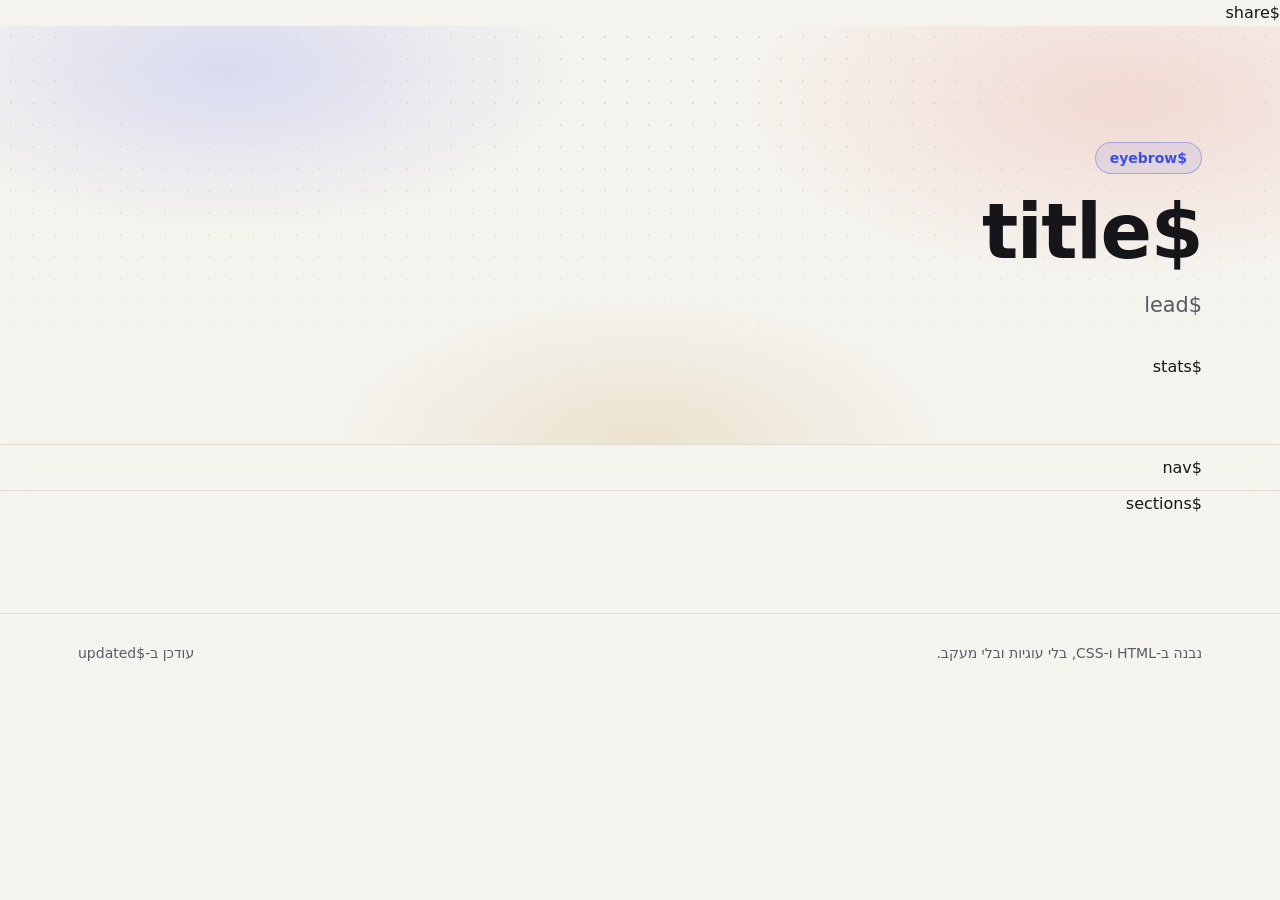
==== templates/index.html @ 49777cdf "Portfolio site: הנחתי, Steam Switcher and Hebrew game translations A static Hebrew page that lists t" ====
<!doctype html>
<html lang="he" dir="rtl">
<head>
  <meta charset="utf-8">
  <meta name="viewport" content="width=device-width, initial-scale=1">
  <title>$title</title>
  <meta name="description" content="$description">
  <meta property="og:type" content="website">
  <meta property="og:locale" content="he_IL">
  <meta property="og:site_name" content="$title">
  <meta property="og:title" content="$title">
  <meta property="og:description" content="$description">
  <meta name="twitter:card" content="summary_large_image">$share
  <meta name="color-scheme" content="light dark">
  <meta name="theme-color" content="#f5f3ee" media="(prefers-color-scheme: light)">
  <meta name="theme-color" content="#0d0e12" media="(prefers-color-scheme: dark)">
  <link rel="icon" href="favicon.svg" type="image/svg+xml">
  <link rel="preload" href="fonts/heebo.woff2" as="font" type="font/woff2" crossorigin>
  <link rel="stylesheet" href="site.css">
</head>
<body>
  <a class="skip" href="#main">דילוג לפרויקטים</a>

  <header class="hero">
    <div class="wrap">
      <p class="eyebrow">$eyebrow</p>
      <h1>$title</h1>
      <p class="lead">$lead</p>
      <dl class="stats">$stats</dl>
    </div>
  </header>

  <nav class="cats" aria-label="קטגוריות">
    <div class="wrap">$nav</div>
  </nav>

  <main id="main" class="wrap">$sections
  </main>

  <footer class="foot">
    <div class="wrap">
      <p>נבנה ב-HTML ו-CSS, בלי עוגיות ובלי מעקב.</p>
      <p>עודכן ב-$updated</p>
    </div>
  </footer>
</body>
</html>
---- templates/site.css ----
@font-face {
  font-family: 'Heebo';
  src: url('fonts/heebo.woff2') format('woff2-variations'),
       url('fonts/heebo.woff2') format('woff2');
  font-weight: 100 900;
  font-display: swap;
}

:root {
  color-scheme: light dark;
  --bg: #f5f3ee;
  --surface: #ffffff;
  --text: #16151a;
  --body: #34323b;
  --muted: #5c5966;
  --line: #e2ded4;
  --chip: #eeebe3;
  --accent: #3b4fe0;
  --shadow: 0 1px 2px rgb(20 18 30 / .05), 0 10px 30px -14px rgb(20 18 30 / .22);
  --shadow-hover: 0 2px 4px rgb(20 18 30 / .06), 0 24px 44px -18px rgb(20 18 30 / .34);
  --st-released: #15803d;
  --st-soon: #4f46e5;
  --st-working: #0f766e;
  --st-dev: #b45309;
  --st-alpha: #c2410c;
  --st-testing: #0369a1;
  --st-experimental: #7c3aed;
  --glow-1: rgb(224 83 61 / .16);
  --glow-2: rgb(91 108 255 / .18);
  --glow-3: rgb(184 137 43 / .16);
  --radius: 18px;
  --gutter: 16px;
}

@media (prefers-color-scheme: dark) {
  :root {
    --bg: #0d0e12;
    --surface: #15171d;
    --text: #eeedf3;
    --body: #cfcdd8;
    --muted: #a09eab;
    --line: #262932;
    --chip: #1f222b;
    --accent: #95a4ff;
    --shadow: 0 1px 2px rgb(0 0 0 / .4), 0 10px 30px -14px rgb(0 0 0 / .7);
    --shadow-hover: 0 2px 4px rgb(0 0 0 / .45), 0 24px 44px -18px rgb(0 0 0 / .85);
    --st-released: #4ade80;
    --st-soon: #a5b4fc;
    --st-working: #2dd4bf;
    --st-dev: #fbbf24;
    --st-alpha: #fb923c;
    --st-testing: #38bdf8;
    --st-experimental: #c4b5fd;
    --glow-1: rgb(224 83 61 / .20);
    --glow-2: rgb(91 108 255 / .24);
    --glow-3: rgb(184 137 43 / .16);
  }
}

@media (min-width: 740px) {
  :root { --gutter: 28px; }
}

*, *::before, *::after { box-sizing: border-box; }

html {
  -webkit-text-size-adjust: 100%;
  scroll-behavior: smooth;
  scroll-padding-top: 76px;
}

body {
  margin: 0;
  background: var(--bg);
  color: var(--text);
  font-family: 'Heebo', system-ui, -apple-system, 'Segoe UI', Arial, sans-serif;
  font-size: 1rem;
  line-height: 1.6;
  overflow-wrap: break-word;
}

img { max-width: 100%; }

/* A Hebrew prefix glued to a Latin word ("ב-WebGL") never breaks after the hyphen. */
.nw { white-space: nowrap; }

.lead, .summary, .highlights, .category-head p { text-wrap: pretty; }

a { color: var(--accent); }

:focus-visible {
  outline: 3px solid var(--accent);
  outline-offset: 2px;
  border-radius: 6px;
}

.wrap {
  width: 100%;
  max-width: 1180px;
  margin-inline: auto;
  padding-inline: var(--gutter);
}

.skip {
  position: absolute;
  inset-inline-start: 12px;
  top: -80px;
  z-index: 20;
  padding: 8px 14px;
  border-radius: 10px;
  background: var(--text);
  color: var(--bg);
  font-weight: 700;
  text-decoration: none;
}
.skip:focus { top: 12px; }

/* ------------------------------------------------------------ hero */

.hero {
  position: relative;
  isolation: isolate;
  overflow: hidden;
  padding-block: clamp(56px, 10vw, 116px) clamp(36px, 6vw, 64px);
}

.hero::before {
  content: "";
  position: absolute;
  inset: 0;
  z-index: -2;
  background:
    radial-gradient(42% 60% at 88% 18%, var(--glow-1), transparent 70%),
    radial-gradient(38% 55% at 18% 10%, var(--glow-2), transparent 70%),
    radial-gradient(34% 50% at 50% 100%, var(--glow-3), transparent 70%);
}

.hero::after {
  content: "";
  position: absolute;
  inset: 0;
  z-index: -1;
  background-image: radial-gradient(var(--line) 1.2px, transparent 1.2px);
  background-size: 22px 22px;
  -webkit-mask-image: linear-gradient(to bottom, #000 20%, transparent 95%);
  mask-image: linear-gradient(to bottom, #000 20%, transparent 95%);
}

.eyebrow {
  display: inline-block;
  margin: 0 0 18px;
  padding: 4px 14px;
  border: 1px solid color-mix(in srgb, var(--accent) 35%, transparent);
  border-radius: 999px;
  background: color-mix(in srgb, var(--accent) 9%, transparent);
  color: var(--accent);
  font-size: .875rem;
  font-weight: 600;
}

h1 {
  margin: 0 0 18px;
  font-size: clamp(2.5rem, 8vw, 4.75rem);
  font-weight: 900;
  line-height: 1.04;
  letter-spacing: -0.02em;
}

.lead {
  max-width: 42ch;
  margin: 0 0 32px;
  color: var(--muted);
  font-size: clamp(1.075rem, 2.4vw, 1.3rem);
}

.stats {
  display: flex;
  flex-wrap: wrap;
  gap: 12px;
  margin: 0;
}

.stats div {
  display: flex;
  flex-direction: column-reverse;
  flex: 1 1 auto;
  max-width: 180px;
  padding: 12px 16px;
  border: 1px solid var(--line);
  border-radius: 14px;
  background: var(--surface);
  box-shadow: var(--shadow);
}

.stats dd {
  margin: 0;
  font-size: clamp(1.6rem, 5vw, 2rem);
  font-weight: 800;
  line-height: 1.1;
  font-variant-numeric: tabular-nums;
}

.stats dt {
  color: var(--muted);
  font-size: .875rem;
  line-height: 1.35;
  white-space: nowrap;
}

/* ------------------------------------------------------------ category nav */

.cats {
  position: sticky;
  top: 0;
  z-index: 10;
  border-block: 1px solid var(--line);
  background: color-mix(in srgb, var(--bg) 84%, transparent);
  -webkit-backdrop-filter: saturate(1.4) blur(12px);
  backdrop-filter: saturate(1.4) blur(12px);
}

.cats .wrap {
  display: flex;
  gap: 8px;
  padding-block: 10px;
  overflow-x: auto;
  scrollbar-width: none;
}
.cats .wrap::-webkit-scrollbar { display: none; }

.cats a {
  flex: none;
  display: inline-flex;
  align-items: center;
  gap: 8px;
  padding: 6px 14px;
  border: 1px solid transparent;
  border-radius: 999px;
  background: var(--chip);
  color: var(--text);
  font-size: .9375rem;
  font-weight: 600;
  text-decoration: none;
  transition: background-color .2s, border-color .2s;
}
.cats a:hover { border-color: var(--line); background: var(--surface); }

.count {
  min-width: 22px;
  padding: 0 7px;
  border-radius: 999px;
  background: var(--surface);
  color: var(--muted);
  font-size: .75rem;
  font-weight: 700;
  text-align: center;
}

/* ------------------------------------------------------------ sections */

.category { padding-top: clamp(40px, 7vw, 72px); }

.category-head {
  display: flex;
  flex-wrap: wrap;
  align-items: baseline;
  gap: 2px 16px;
  margin-bottom: 22px;
}

.category-head h2 {
  margin: 0;
  font-size: clamp(1.6rem, 4vw, 2.2rem);
  font-weight: 800;
  letter-spacing: -0.01em;
}

.category-head p { margin: 0; color: var(--muted); }

.grid {
  display: grid;
  grid-template-columns: repeat(auto-fill, minmax(min(100%, 330px), 1fr));
  gap: 20px;
}

/* ------------------------------------------------------------ cards */

.card {
  display: flex;
  flex-direction: column;
  min-width: 0;
  overflow: hidden;
  border: 1px solid var(--line);
  border-radius: var(--radius);
  background: var(--surface);
  box-shadow: var(--shadow);
  transition: transform .25s ease, box-shadow .25s ease, border-color .25s ease;
}

.card:hover {
  transform: translateY(-3px);
  border-color: color-mix(in srgb, var(--card-accent) 45%, var(--line));
  box-shadow: var(--shadow-hover);
}

.cover {
  aspect-ratio: 16 / 10;
  overflow: hidden;
  background: var(--card-accent);
}

.cover img {
  display: block;
  width: 100%;
  height: 100%;
  object-fit: cover;
  transition: transform .5s ease;
}
.card:hover .cover img { transform: scale(1.03); }

/* The card color should match the image's own background, so the fitted image has no visible edge. */
.cover--contain { padding: 14px; }
.cover--contain img { object-fit: contain; }

.card-body {
  display: flex;
  flex: 1;
  flex-direction: column;
  gap: 10px;
  padding: 18px 20px 20px;
}

.meta {
  display: flex;
  align-items: center;
  gap: 10px;
  font-size: .8125rem;
}

.status {
  display: inline-flex;
  align-items: center;
  gap: 7px;
  color: var(--st, var(--muted));
  font-weight: 700;
}
.status::before {
  content: "";
  width: 8px;
  height: 8px;
  border-radius: 50%;
  background: currentColor;
  box-shadow: 0 0 0 3px color-mix(in srgb, currentColor 22%, transparent);
}
.status--released { --st: var(--st-released); }
.status--soon { --st: var(--st-soon); }
.status--working { --st: var(--st-working); }
.status--dev { --st: var(--st-dev); }
.status--alpha { --st: var(--st-alpha); }
.status--testing { --st: var(--st-testing); }
.status--experimental { --st: var(--st-experimental); }

.version {
  color: var(--muted);
  font-variant-numeric: tabular-nums;
}

.card h3 {
  margin: 0;
  font-size: 1.35rem;
  font-weight: 800;
  line-height: 1.25;
}

.card h3 .sub {
  display: block;
  margin-top: 2px;
  color: var(--muted);
  font-size: .9375rem;
  font-weight: 500;
}

.summary {
  margin: 0;
  color: var(--body);
}

.tech {
  display: flex;
  flex-wrap: wrap;
  gap: 6px;
  margin: 2px 0 auto;
  padding: 0;
  list-style: none;
}

.tech li {
  padding: 2px 10px;
  border-radius: 999px;
  background: var(--chip);
  color: var(--muted);
  font-size: .75rem;
  font-weight: 600;
}

details {
  margin-top: 6px;
  padding-top: 12px;
  border-top: 1px solid var(--line);
}

summary {
  display: inline-flex;
  align-items: center;
  gap: 8px;
  color: var(--accent);
  font-size: .9375rem;
  font-weight: 600;
  list-style: none;
  cursor: pointer;
}
summary::-webkit-details-marker { display: none; }
summary::after {
  content: "";
  width: 7px;
  height: 7px;
  margin-top: -3px;
  border: solid currentColor;
  border-width: 0 2px 2px 0;
  transform: rotate(45deg);
  transition: transform .2s ease, margin .2s ease;
}
details[open] summary::after { margin-top: 3px; transform: rotate(-135deg); }

.highlights {
  display: grid;
  gap: 6px;
  margin: 10px 0 0;
  padding-inline-start: 1.15em;
  color: var(--body);
  font-size: .9375rem;
}
.highlights li::marker { color: var(--card-accent); }

.links {
  display: flex;
  flex-wrap: wrap;
  gap: 8px;
  padding-top: 6px;
}

.btn {
  display: inline-flex;
  align-items: center;
  gap: 8px;
  padding: 9px 16px;
  border-radius: 12px;
  background: var(--text);
  color: var(--bg);
  font-size: .9375rem;
  font-weight: 700;
  text-decoration: none;
  transition: opacity .2s;
}
.btn:hover { opacity: .86; }

/* ------------------------------------------------------------ 404 */

.notfound {
  display: grid;
  align-content: center;
  min-height: 100vh;
  min-height: 100dvh;
}

.notfound-code {
  margin: 0 0 8px;
  background: linear-gradient(120deg, #6d7dff, #e0533d);
  -webkit-background-clip: text;
  background-clip: text;
  color: transparent;
  font-size: clamp(5rem, 22vw, 10rem);
  font-weight: 900;
  line-height: 1;
  letter-spacing: -0.04em;
}

/* ------------------------------------------------------------ footer */

.foot {
  margin-top: clamp(56px, 9vw, 96px);
  padding-block: 28px 40px;
  border-top: 1px solid var(--line);
  color: var(--muted);
  font-size: .875rem;
}

.foot .wrap {
  display: flex;
  flex-wrap: wrap;
  justify-content: space-between;
  gap: 4px 24px;
}

.foot p { margin: 0; }

@media (prefers-reduced-motion: reduce) {
  html { scroll-behavior: auto; }
  .card, .cover img, .cats a, .btn, summary::after { transition: none; }
  .card:hover { transform: none; }
  .card:hover .cover img { transform: none; }
}
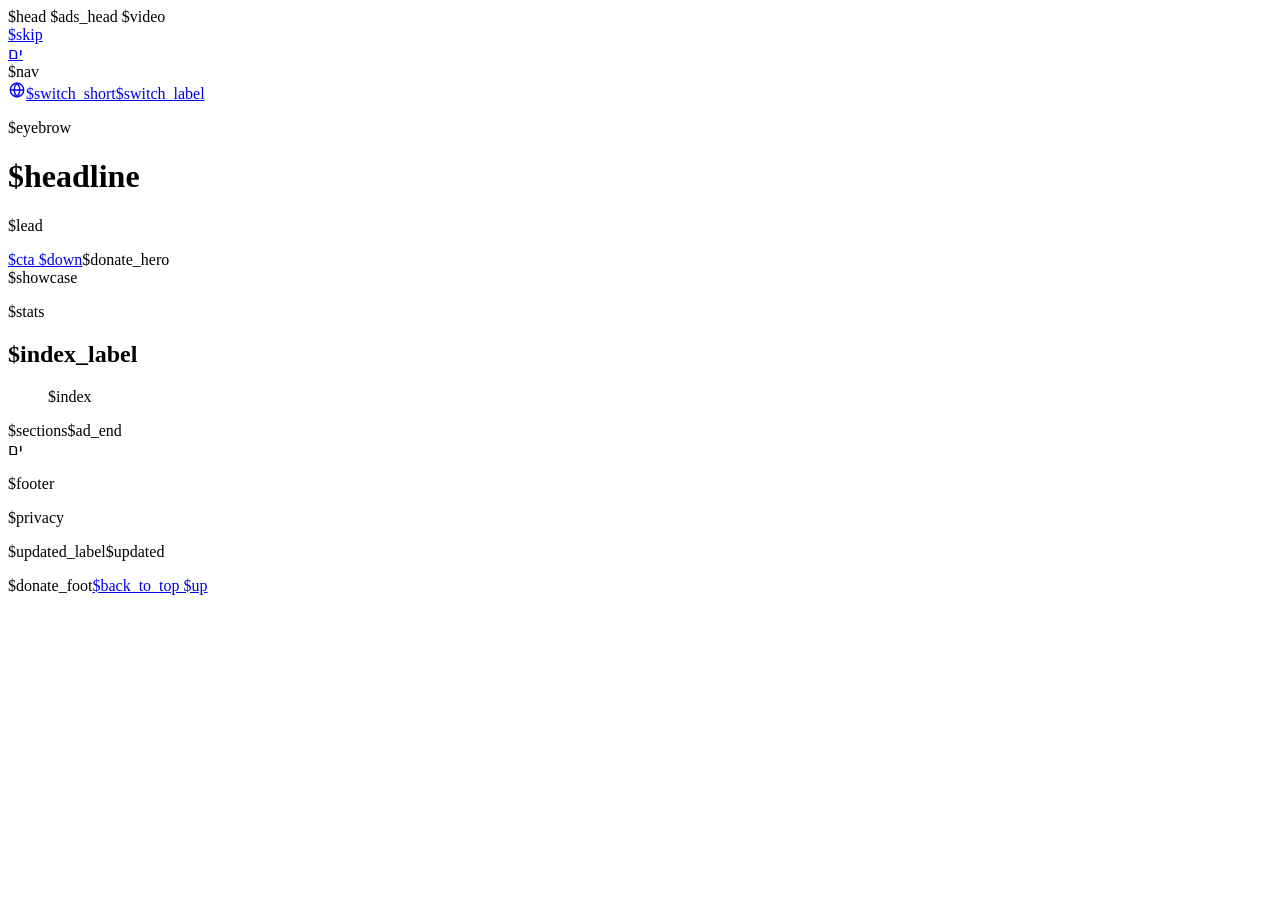
==== commit fe4a9dc3: "Redesign: Aurora look, English version, background video A dark aurora built from the projects' colo" ====
--- a/templates/index.html
+++ b/templates/index.html
@@ -1,46 +1,70 @@
 <!doctype html>
-<html lang="he" dir="rtl">
+<html lang="$lang" dir="$dir">
 <head>
   <meta charset="utf-8">
   <meta name="viewport" content="width=device-width, initial-scale=1">
   <title>$title</title>
-  <meta name="description" content="$description">
+  <script>document.documentElement.classList.add('js')</script>
+  <meta name="description" content="$description">$head
   <meta property="og:type" content="website">
-  <meta property="og:locale" content="he_IL">
+  <meta property="og:locale" content="$locale">
   <meta property="og:site_name" content="$title">
   <meta property="og:title" content="$title">
   <meta property="og:description" content="$description">
-  <meta name="twitter:card" content="summary_large_image">$share
-  <meta name="color-scheme" content="light dark">
-  <meta name="theme-color" content="#f5f3ee" media="(prefers-color-scheme: light)">
-  <meta name="theme-color" content="#0d0e12" media="(prefers-color-scheme: dark)">
-  <link rel="icon" href="favicon.svg" type="image/svg+xml">
-  <link rel="preload" href="fonts/heebo.woff2" as="font" type="font/woff2" crossorigin>
-  <link rel="stylesheet" href="site.css">
+  <meta name="twitter:card" content="summary_large_image">
+  <meta name="color-scheme" content="dark light">
+  <meta name="theme-color" content="#f3f1fa" media="(prefers-color-scheme: light)">
+  <meta name="theme-color" content="#07070e" media="(prefers-color-scheme: dark)">
+  <link rel="icon" href="${root}favicon.svg" type="image/svg+xml">
+  <link rel="preload" href="${root}fonts/heebo.woff2" as="font" type="font/woff2" crossorigin>
+  <link rel="preload" href="${root}fonts/rubik.woff2" as="font" type="font/woff2" crossorigin>
+  <link rel="stylesheet" href="${root}site.css">
+  <script src="${root}site.js" defer></script>$ads_head
 </head>
-<body>
-  <a class="skip" href="#main">דילוג לפרויקטים</a>
+<body style="$aurora">$video
+  <div class="aurora" aria-hidden="true"><i></i><i></i><i></i><i></i><i></i></div>
+  <a class="skip" href="#main">$skip</a>
 
-  <header class="hero">
-    <div class="wrap">
-      <p class="eyebrow">$eyebrow</p>
-      <h1>$title</h1>
-      <p class="lead">$lead</p>
-      <dl class="stats">$stats</dl>
+  <nav class="topbar" aria-label="$nav_label">
+    <div class="wrap topbar-inner">
+      <a class="brand" href="#top" aria-label="$home_label"><span class="brand-mark" aria-hidden="true">ים</span></a>
+      <div class="cats" role="group" aria-label="$cats_label">$nav</div>
+      <button class="motion" type="button" aria-pressed="false" hidden><svg class="motion-pause" viewBox="0 0 24 24" width="18" height="18" aria-hidden="true" focusable="false"><path d="M8 5v14M16 5v14" fill="none" stroke="currentColor" stroke-width="2.6" stroke-linecap="round"/></svg><svg class="motion-play" viewBox="0 0 24 24" width="18" height="18" aria-hidden="true" focusable="false"><path d="M8 5.5v13l11-6.5z" fill="currentColor"/></svg><span class="motion-label">$motion_label</span></button>
+      <a class="lang" href="$switch_href" hreflang="$switch_lang" lang="$switch_lang" dir="$switch_dir"><svg viewBox="0 0 24 24" width="18" height="18" aria-hidden="true" focusable="false"><g fill="none" stroke="currentColor" stroke-width="1.8"><circle cx="12" cy="12" r="9"/><path d="M3 12h18M12 3c2.6 2.6 3.8 5.6 3.8 9s-1.2 6.4-3.8 9c-2.6-2.6-3.8-5.6-3.8-9S9.4 5.6 12 3z"/></g></svg><span class="lang-short" aria-hidden="true">$switch_short</span><span class="lang-full">$switch_label</span></a>
+    </div>
+  </nav>
+
+  <header class="hero $hero_class" id="top">
+    <div class="curtains" aria-hidden="true"><i></i><i></i><i></i><i></i></div>
+    <div class="horizon" aria-hidden="true"></div>
+    <div class="wrap hero-grid">
+      <div class="hero-copy">
+        <p class="eyebrow"><span class="eyebrow-dot" aria-hidden="true"></span>$eyebrow</p>
+        <h1><span class="sheen">$headline</span></h1>
+        <p class="lead">$lead</p>
+        <div class="hero-actions">
+          <a class="btn btn--glow" href="#main">$cta $down</a>$donate_hero
+        </div>
+      </div>$showcase
+      <div class="hero-meta">
+        <dl class="stats">$stats</dl>
+        <nav class="index$index_class" aria-labelledby="index-title">
+          <h2 class="index-title" id="index-title">$index_label</h2>
+          <ol>$index</ol>
+        </nav>
+      </div>
     </div>
   </header>
 
-  <nav class="cats" aria-label="קטגוריות">
-    <div class="wrap">$nav</div>
-  </nav>
-
-  <main id="main" class="wrap">$sections
+  <main id="main" class="wrap">$sections$ad_end
   </main>
 
   <footer class="foot">
-    <div class="wrap">
-      <p>נבנה ב-HTML ו-CSS, בלי עוגיות ובלי מעקב.</p>
-      <p>עודכן ב-$updated</p>
+    <div class="wrap foot-inner">
+      <span class="brand-mark brand-mark--small" aria-hidden="true">ים</span>
+      <p>$footer</p>$privacy
+      <p class="foot-date">$updated_label<time datetime="$updated_iso" dir="ltr">$updated</time></p>
+      <div class="foot-actions">$donate_foot<a class="to-top" href="#top">$back_to_top $up</a></div>
     </div>
   </footer>
 </body>
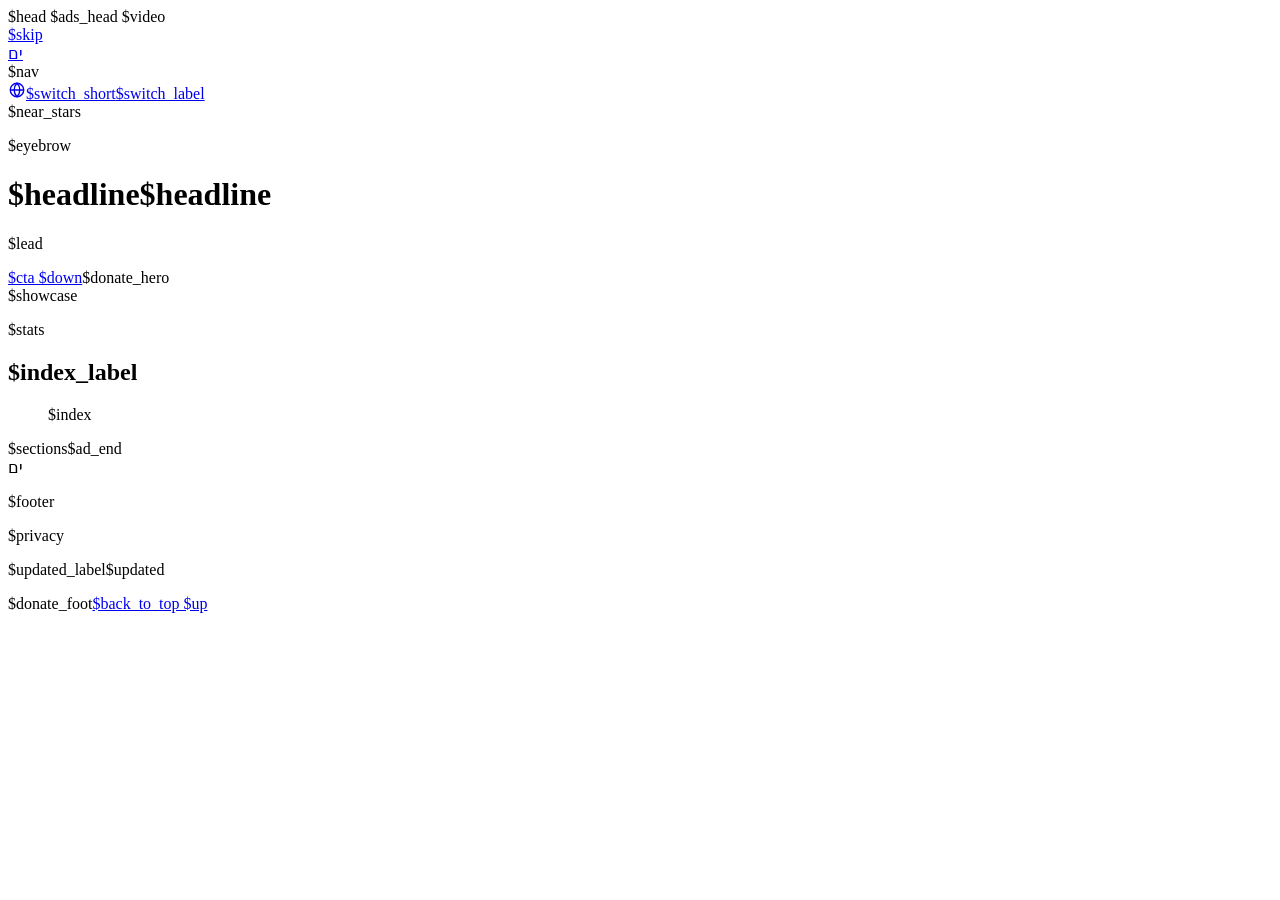
==== commit f167d3fb: "Space hero, glow effects, card light, version sync, Ko-fi The hero is now a night sky: layered stars" ====
--- a/templates/index.html
+++ b/templates/index.html
@@ -29,21 +29,27 @@
     <div class="wrap topbar-inner">
       <a class="brand" href="#top" aria-label="$home_label"><span class="brand-mark" aria-hidden="true">ים</span></a>
       <div class="cats" role="group" aria-label="$cats_label">$nav</div>
-      <button class="motion" type="button" aria-pressed="false" hidden><svg class="motion-pause" viewBox="0 0 24 24" width="18" height="18" aria-hidden="true" focusable="false"><path d="M8 5v14M16 5v14" fill="none" stroke="currentColor" stroke-width="2.6" stroke-linecap="round"/></svg><svg class="motion-play" viewBox="0 0 24 24" width="18" height="18" aria-hidden="true" focusable="false"><path d="M8 5.5v13l11-6.5z" fill="currentColor"/></svg><span class="motion-label">$motion_label</span></button>
       <a class="lang" href="$switch_href" hreflang="$switch_lang" lang="$switch_lang" dir="$switch_dir"><svg viewBox="0 0 24 24" width="18" height="18" aria-hidden="true" focusable="false"><g fill="none" stroke="currentColor" stroke-width="1.8"><circle cx="12" cy="12" r="9"/><path d="M3 12h18M12 3c2.6 2.6 3.8 5.6 3.8 9s-1.2 6.4-3.8 9c-2.6-2.6-3.8-5.6-3.8-9S9.4 5.6 12 3z"/></g></svg><span class="lang-short" aria-hidden="true">$switch_short</span><span class="lang-full">$switch_label</span></a>
     </div>
   </nav>
 
   <header class="hero $hero_class" id="top">
     <div class="curtains" aria-hidden="true"><i></i><i></i><i></i><i></i></div>
-    <div class="horizon" aria-hidden="true"></div>
+    <div class="space" aria-hidden="true">
+      <div class="nebula"></div>
+      <div class="stars stars--far"><i></i></div>
+      <div class="stars stars--mid"><i></i></div>
+      <div class="stars stars--near">$near_stars</div>
+      <div class="meteors"><i></i><i></i><i></i></div>
+    </div>
+    <div class="horizon" aria-hidden="true"><i class="rim-light"><i></i></i></div>
     <div class="wrap hero-grid">
       <div class="hero-copy">
         <p class="eyebrow"><span class="eyebrow-dot" aria-hidden="true"></span>$eyebrow</p>
-        <h1><span class="sheen">$headline</span></h1>
+        <h1><span class="sheen">$headline</span><span class="shine" aria-hidden="true"><span>$headline</span></span></h1>
         <p class="lead">$lead</p>
         <div class="hero-actions">
-          <a class="btn btn--glow" href="#main">$cta $down</a>$donate_hero
+          <span class="cta"><span class="cta-glow" aria-hidden="true"></span><a class="btn btn--glow" href="#main">$cta $down</a></span>$donate_hero
         </div>
       </div>$showcase
       <div class="hero-meta">
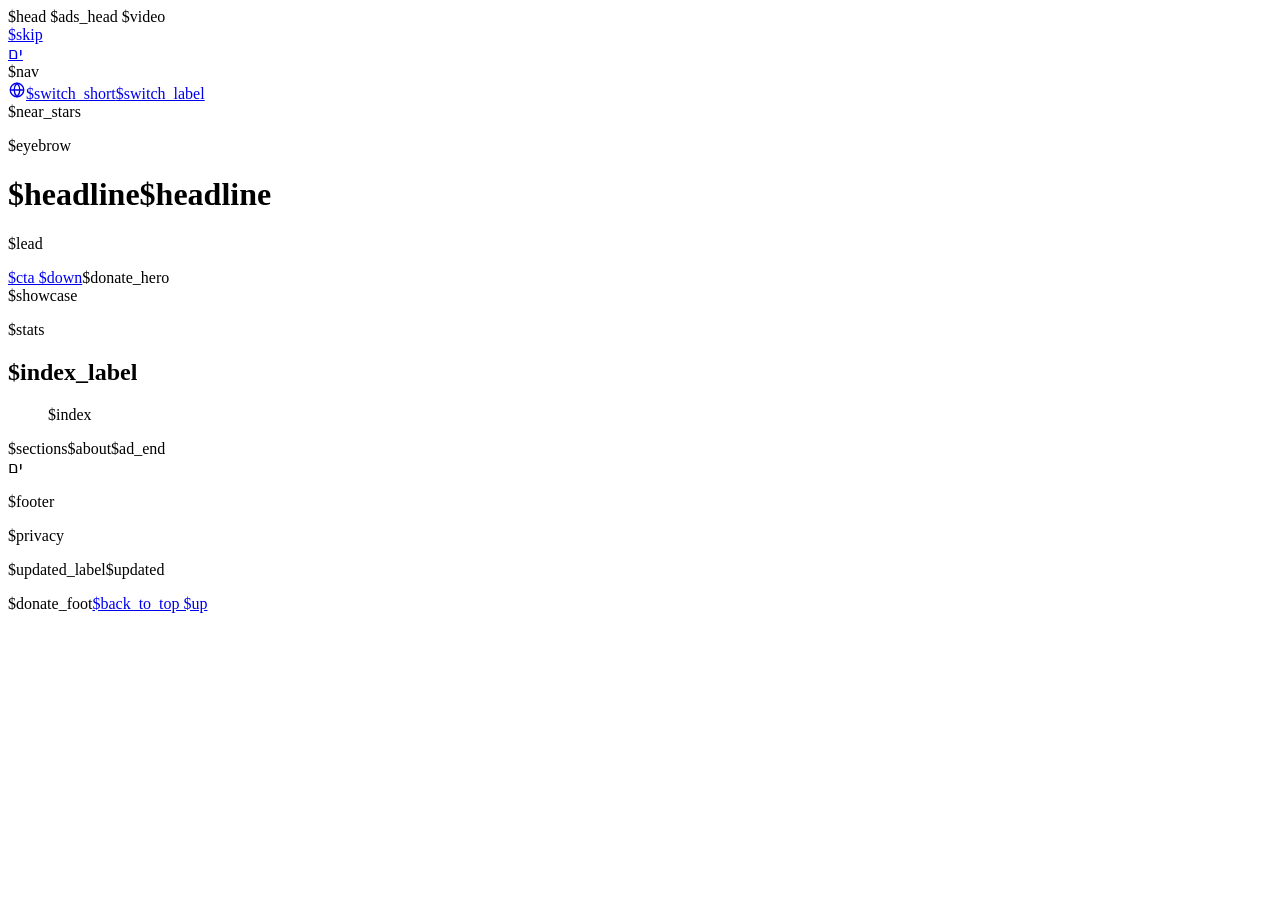
==== commit 7c0b8021: "About section: who Yam is and what makes the projects different A glass About panel after the projec" ====
--- a/templates/index.html
+++ b/templates/index.html
@@ -16,6 +16,8 @@
   <meta name="theme-color" content="#f3f1fa" media="(prefers-color-scheme: light)">
   <meta name="theme-color" content="#07070e" media="(prefers-color-scheme: dark)">
   <link rel="icon" href="${root}favicon.svg" type="image/svg+xml">
+  <link rel="apple-touch-icon" href="${root}icons/apple-touch-icon.png">
+  <link rel="manifest" href="${root}site.webmanifest">
   <link rel="preload" href="${root}fonts/heebo.woff2" as="font" type="font/woff2" crossorigin>
   <link rel="preload" href="${root}fonts/rubik.woff2" as="font" type="font/woff2" crossorigin>
   <link rel="stylesheet" href="${root}site.css">
@@ -62,7 +64,7 @@
     </div>
   </header>
 
-  <main id="main" class="wrap">$sections$ad_end
+  <main id="main" class="wrap">$sections$about$ad_end
   </main>
 
   <footer class="foot">
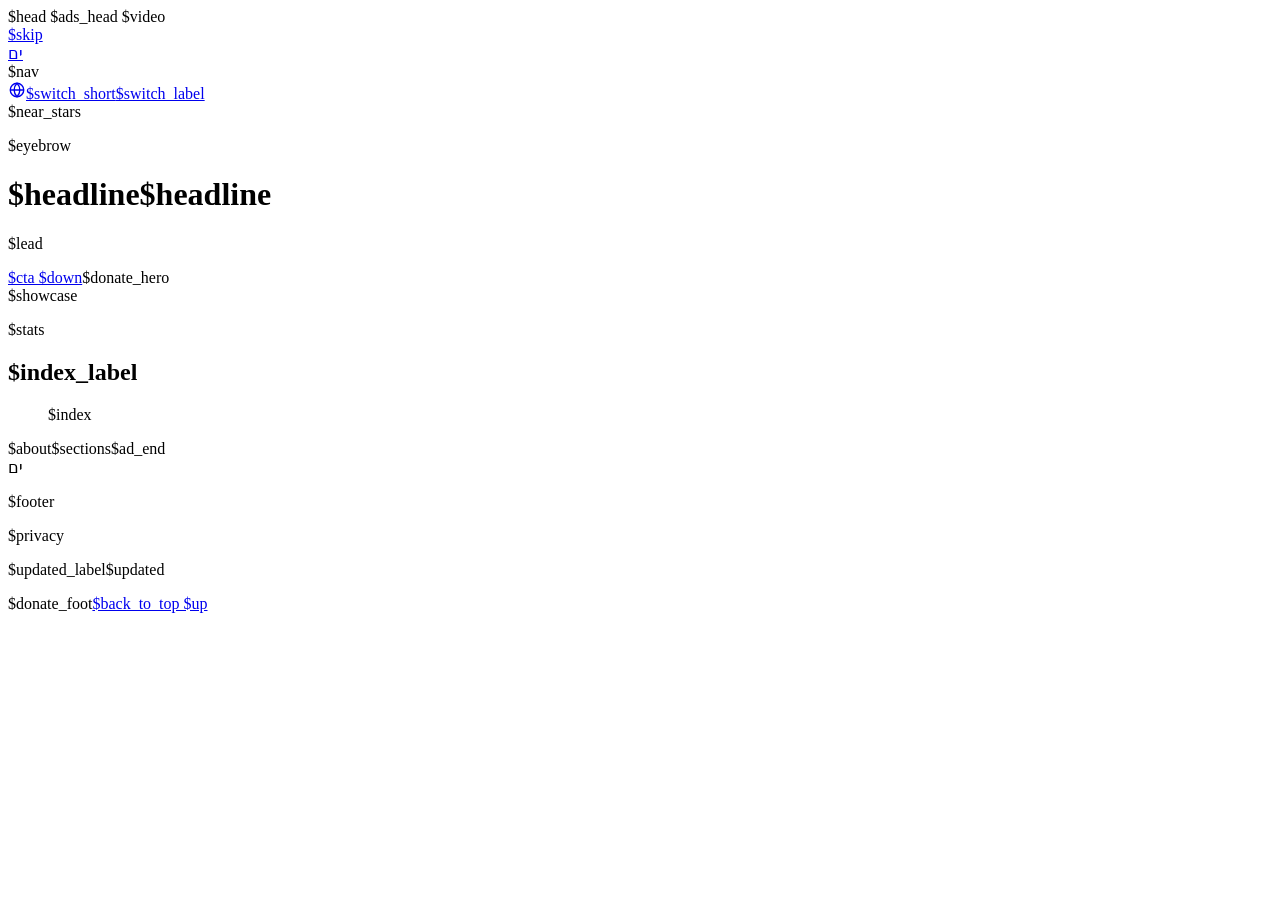
==== commit 6859dc4c: "About section first: right after the hero, and first in the top bar Co-Authored-By: Claude Opus 5.5 " ====
--- a/templates/index.html
+++ b/templates/index.html
@@ -64,7 +64,7 @@
     </div>
   </header>
 
-  <main id="main" class="wrap">$sections$about$ad_end
+  <main id="main" class="wrap">$about$sections$ad_end
   </main>
 
   <footer class="foot">
